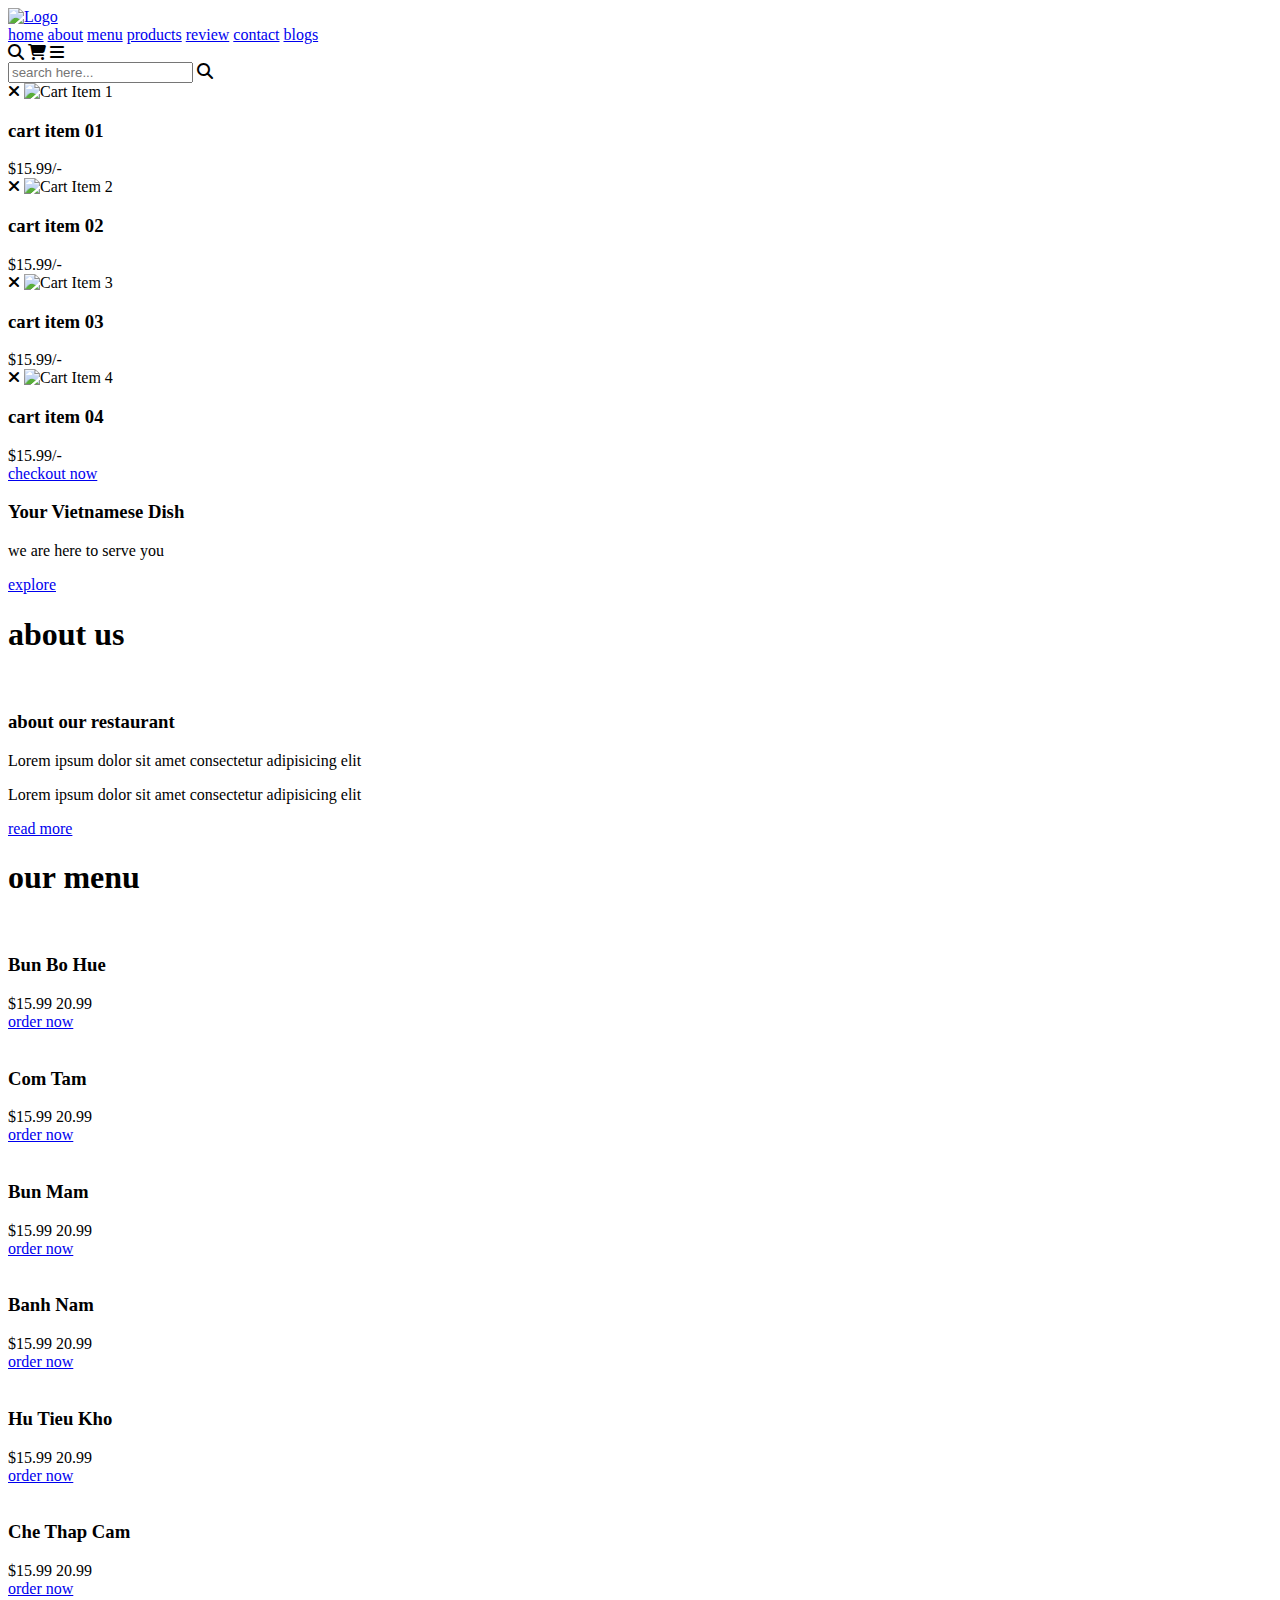
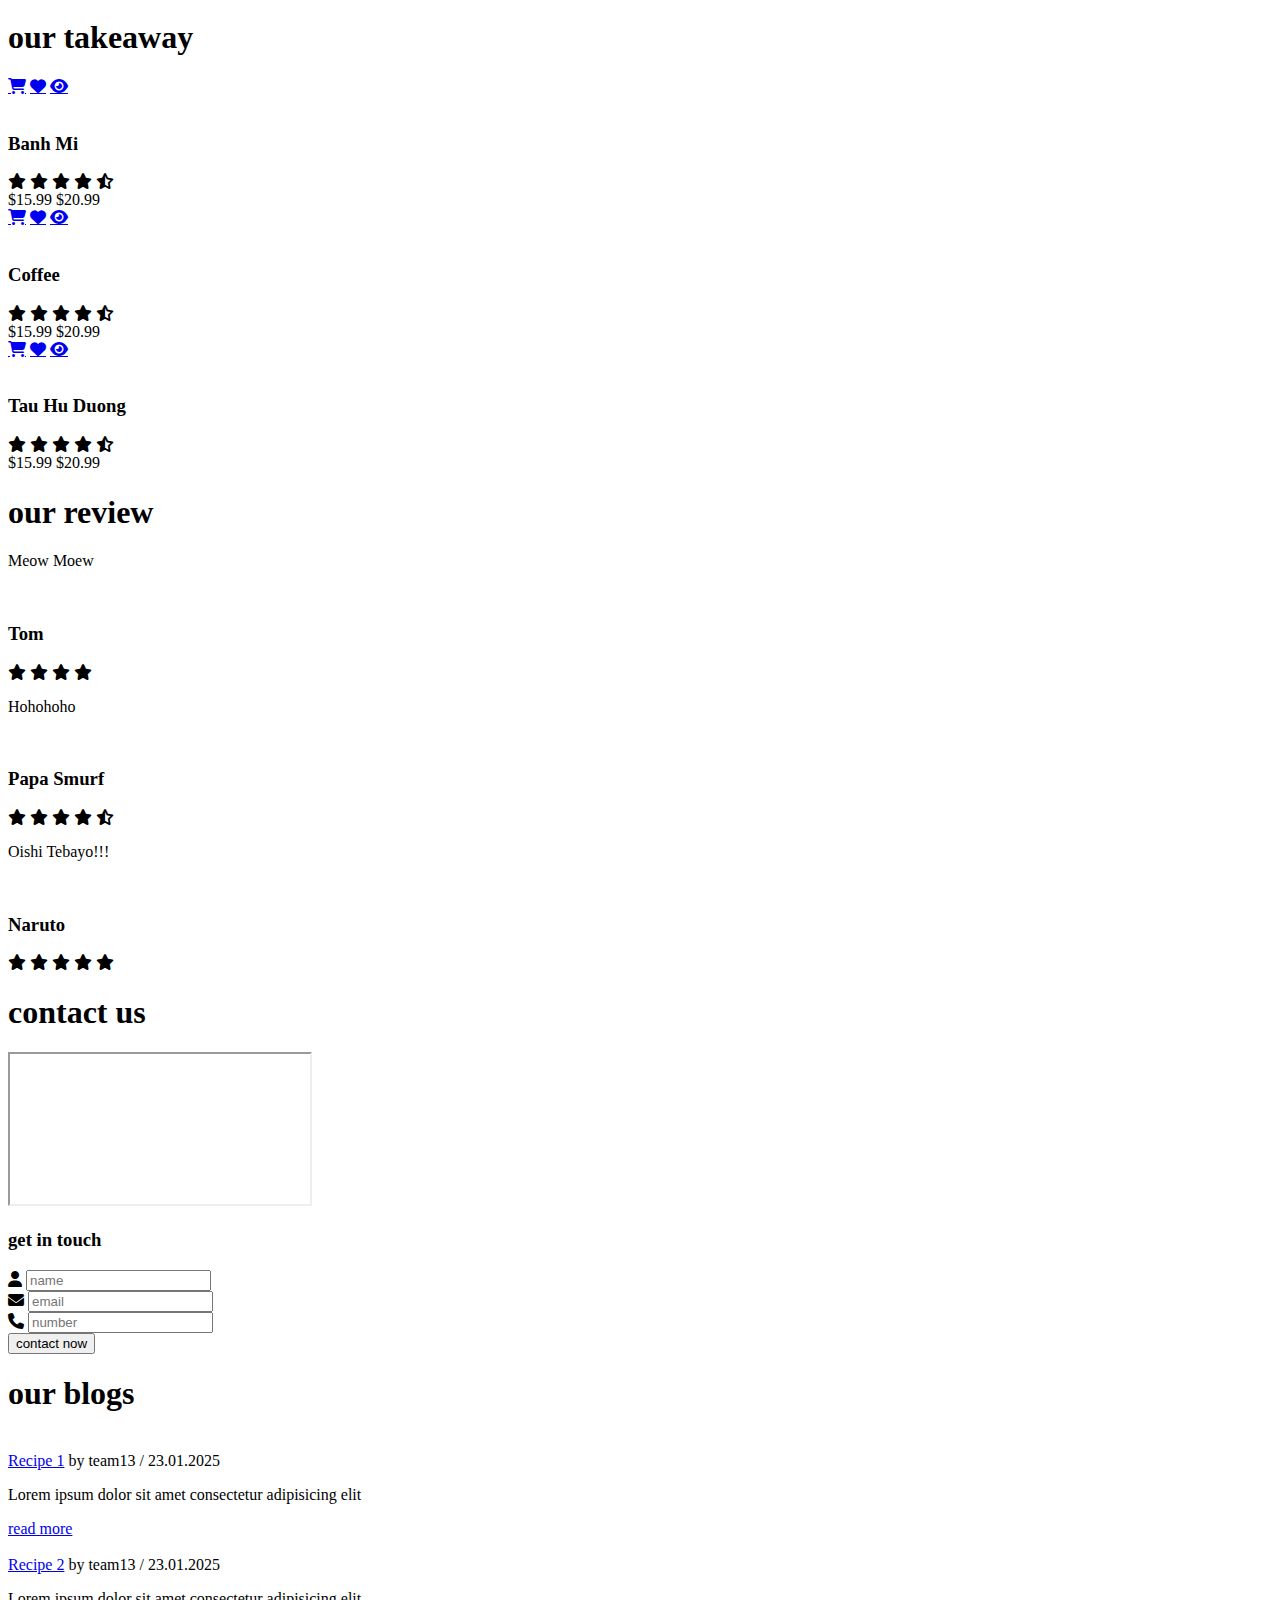
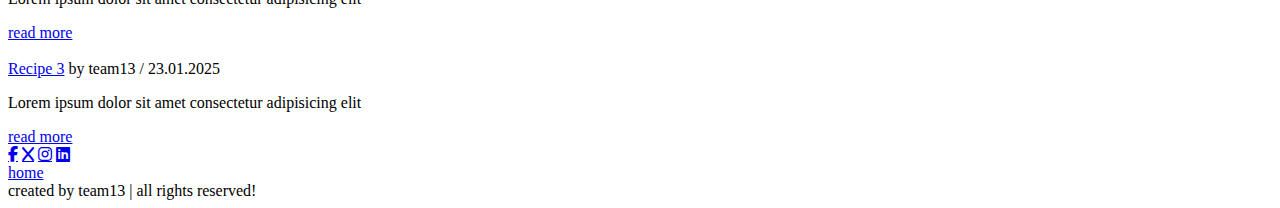
==== index.html @ 0100dda9 "Add files via upload" ====
<!DOCTYPE html>
<html lang="en">
<head>
    <meta charset="UTF-8">
    <meta http-equiv="X-UA-Compatible" content="IE=edge">
    <meta name="viewport" content="width=device-width, initial-scale=1.0">
    <title>VieRestaurant</title>
    <link rel="stylesheet" href="https://cdnjs.cloudflare.com/ajax/libs/font-awesome/6.5.2/css/all.min.css">
    <link rel="stylesheet" href="css/style.css">


</head>
<body>

<header class="header">
    <a href="#" class="logo">
        <img src="images/logo.png" alt="Logo">
    </a>

    <nav class="navbar">
        <a href="#home">home</a>
        <a href="#about">about</a>
        <a href="#menu">menu</a>
        <a href="#products">products</a>
        <a href="#review">review</a>
        <a href="#contact">contact</a>
        <a href="#blogs">blogs</a>

    </nav>

    <div class="icons">
        <div class="fas fa-search" id="search-btn"></div>
        <div class="fas fa-shopping-cart" id="cart-btn"></div>
        <div class="fas fa-bars" id="menu-btn"></div>
    </div>

    <div class="search-form">
        <input type="search" id="search-box" placeholder="search here...">
        <label for="search-box" class="fas fa-search"></label>
    </div>

    <div class="cart-items-container">
        <div class="cart-items">
            <span class="fas fa-times"></span>
            <img src="images/cart-item-1.png" alt="Cart Item 1">
            <div class="content">
                <h3>cart item 01</h3>
                <div class="price">$15.99/-</div>
            </div>
        </div>
        <div class="cart-items">
            <span class="fas fa-times"></span>
            <img src="images/cart-item-2.png" alt="Cart Item 2">
            <div class="content">
                <h3>cart item 02</h3>
                <div class="price">$15.99/-</div>
            </div>
        </div>
        <div class="cart-items">
            <span class="fas fa-times"></span>
            <img src="images/cart-item-3.png" alt="Cart Item 3">
            <div class="content">
                <h3>cart item 03</h3>
                <div class="price">$15.99/-</div>
            </div>
        </div>
        <div class="cart-items">
            <span class="fas fa-times"></span>
            <img src="images/cart-item-4.png" alt="Cart Item 4">
            <div class="content">
                <h3>cart item 04</h3>
                <div class="price">$15.99/-</div>
            </div>
        </div>
        <a href="#" class="btn">checkout now</a>
    </div>

</header>




<section class="home" id="home">

    <div class="content">
        <h3>Your Vietnamese Dish</h3>
        <p>we are here to serve you</p>
        <a href="#" class="btn">explore</a>
    </div>

</section>

<section class="about" id="about">

    <h1 class="heading"> <span>about</span> us</h1>

    <div class="row">

        <div class="image">
            <img src="images/about-img.jpg" alt="">
        </div>

        <div class="content">
            <h3>about our restaurant</h3>
            <p>Lorem ipsum dolor sit amet consectetur adipisicing elit</p>
            <p>Lorem ipsum dolor sit amet consectetur adipisicing elit</p>
            <a href="#" class="btn">read more</a>

        </div>
    </div>

</section>






<section class="menu" id="menu">

    <h1 class="heading">our <span>menu</span></h1>

    <div class="box-container">

        <div class="box">
            <img src="images/menu-1.jpg" alt="">
            <h3>Bun Bo Hue</h3>
            <div class="price">$15.99 <span>20.99</span></div>
            <a href="#" class="btn">order now</a>
        </div>
        
        <div class="box">
            <img src="images/menu-2.jpg" alt="">
            <h3>Com Tam</h3>
            <div class="price">$15.99 <span>20.99</span></div>
            <a href="#" class="btn">order now</a>
        </div>

        <div class="box">
            <img src="images/menu-3.jpg" alt="">
            <h3>Bun Mam</h3>
            <div class="price">$15.99 <span>20.99</span></div>
            <a href="#" class="btn">order now</a>
        </div>

        <div class="box">
            <img src="images/menu-4.jpg" alt="">
            <h3>Banh Nam</h3>
            <div class="price">$15.99 <span>20.99</span></div>
            <a href="#" class="btn">order now</a>
        </div>

        <div class="box">
            <img src="images/menu-5.jpg" alt="">
            <h3>Hu Tieu Kho</h3>
            <div class="price">$15.99 <span>20.99</span></div>
            <a href="#" class="btn">order now</a>
        </div>

        <div class="box">
            <img src="images/menu-6.jpg" alt="">
            <h3>Che Thap Cam</h3>
            <div class="price">$15.99 <span>20.99</span></div>
            <a href="#" class="btn">order now</a>
        </div>
    
    </div>

</section>

<section class="products" id="products">

    <h1 class="heading">our <span>takeaway</span></h1>

    <div class="box-container">

        <div class="box">
            <div class="icons">
                <a href="#" class="fas fa-shopping-cart"></a>
                <a href="#" class="fas fa-heart"></a>
                <a href="#" class="fas fa-eye"></a>
            </div>

            <div class="image">
                <img src="images/product-1.jpg" alt="">
            </div>

            <div class="content">
                <h3>Banh Mi</h3>
                <div class="stars">
                    <i class="fas fa-star"></i>
                    <i class="fas fa-star"></i>
                    <i class="fas fa-star"></i>
                    <i class="fas fa-star"></i>
                    <i class="fas fa-star-half-alt"></i>
                </div>

                <div class="price">$15.99 <span>$20.99</span></div>
            </div>
        </div>
        <div class="box">
            <div class="icons">
                <a href="#" class="fas fa-shopping-cart"></a>
                <a href="#" class="fas fa-heart"></a>
                <a href="#" class="fas fa-eye"></a>
            </div>

            <div class="image">
                <img src="images/product-2.jpg" alt="">
            </div>

            <div class="content">
                <h3>Coffee</h3>
                <div class="stars">
                    <i class="fas fa-star"></i>
                    <i class="fas fa-star"></i>
                    <i class="fas fa-star"></i>
                    <i class="fas fa-star"></i>
                    <i class="fas fa-star-half-alt"></i>
                </div>

                <div class="price">$15.99 <span>$20.99</span></div>
            </div>
        </div>
        <div class="box">
            <div class="icons">
                <a href="#" class="fas fa-shopping-cart"></a>
                <a href="#" class="fas fa-heart"></a>
                <a href="#" class="fas fa-eye"></a>
            </div>

            <div class="image">
                <img src="images/product-3.jpg" alt="">
            </div>

            <div class="content">
                <h3>Tau Hu Duong</h3>
                <div class="stars">
                    <i class="fas fa-star"></i>
                    <i class="fas fa-star"></i>
                    <i class="fas fa-star"></i>
                    <i class="fas fa-star"></i>
                    <i class="fas fa-star-half-alt"></i>
                </div>

                <div class="price">$15.99 <span>$20.99</span></div>
            </div>
        </div>
    </div>

</section>

<section class="review" id="review">

    <h1 class="heading">our <span>review</span></h1>

    <div class="box-container">

        <div class="box">
            <p>Meow Moew</p>
            <img src="images/pic-1.jpg" class="user" alt="">
            <h3>Tom</h3>
            <div class="stars">
                <i class="fas fa-star"></i>
                <i class="fas fa-star"></i>
                <i class="fas fa-star"></i>
                <i class="fas fa-star"></i>
            </div>
        </div>

        <div class="box">
            <p>Hohohoho</p>
            <img src="images/pic-2.jpg" class="user" alt="">
            <h3>Papa Smurf</h3>
            <div class="stars">
                <i class="fas fa-star"></i>
                <i class="fas fa-star"></i>
                <i class="fas fa-star"></i>
                <i class="fas fa-star"></i>
                <i class="fas fa-star-half-alt"></i>
            </div>
        </div>

        <div class="box">
            <p>Oishi Tebayo!!!</p>
            <img src="images/pic-3.jpg" class="user" alt="">
            <h3>Naruto</h3>
            <div class="stars">
                <i class="fas fa-star"></i>
                <i class="fas fa-star"></i>
                <i class="fas fa-star"></i>
                <i class="fas fa-star"></i>
                <i class="fas fa-star"></i>
            </div>
        </div>

    </div>

</section>


<section class="contact" id="contact">

    <h1 class="heading">contact <span>us</span></h1>

    <div class="row">

        <iframe class="map" src="https://www.google.com/maps/embed?pb=!1m18!1m12!1m3!1d124289.16553889301!2d24.45399979625862!3d60.873233653648505!2m3!1f0!2f0!3f0!3m2!1i1024!2i768!4f13.1!3m3!1m2!1s0x468e5d7f1a184209%3A0xe69734d5c10042bd!2sHAMK%20H%C3%A4me%20University%20of%20Applied%20Sciences!5e0!3m2!1sen!2sfi!4v1737660915584!5m2!1sen!2sfi" allowfullscreen="" loading="lazy" referrerpolicy="no-referrer-when-downgrade"></iframe>
        
        <form action="">
            <h3>get in touch</h3>
            <div class="inputBox">
                <span class="fas fa-user"></span>
                <input type="text" placeholder="name">
            </div>
            <div class="inputBox">
                <span class="fas fa-envelope"></span>
                <input type="email" placeholder="email">
            </div>
            <div class="inputBox">
                <span class="fas fa-phone"></span>
                <input type="number" placeholder="number">
            </div>
            <input type="submit" value="contact now" class="btn">
        </form>

    </div>
</section>







<section class="blogs" id="blogs">

    <h1 class="heading">our <span>blogs</span></h1>

    <div class="box-container">

        <div class="box">
            <div class="image">
                <img src="images/blog-1.jpg" alt="">
            </div>
            <div class="content">
                <a href="#" class="title">Recipe 1</a>
                <span>by team13 / 23.01.2025</span>
                <p>Lorem ipsum dolor sit amet consectetur adipisicing elit</p>
                <a href="#" class="btn">read more</a>
            </div>
        </div>

        <div class="box">
            <div class="image">
                <img src="images/blog-2.jpg" alt="">
            </div>
            <div class="content">
                <a href="#" class="title">Recipe 2</a>
                <span>by team13 / 23.01.2025</span>
                <p>Lorem ipsum dolor sit amet consectetur adipisicing elit</p>
                <a href="#" class="btn">read more</a>
            </div>
        </div>

        <div class="box">
            <div class="image">
                <img src="images/blog-3.jpg" alt="">
            </div>
            <div class="content">
                <a href="#" class="title">Recipe 3</a>
                <span>by team13 / 23.01.2025</span>
                <p>Lorem ipsum dolor sit amet consectetur adipisicing elit</p>
                <a href="#" class="btn">read more</a>
            </div>
        </div>

    </div>
</section>

<section class="footer">

    <div class="share">
        <a href="#" class="fab fa-facebook-f"></a>
        <a href="#" class="fab fa-x"></a>
        <a href="#" class="fab fa-instagram"></a>
        <a href="#" class="fab fa-linkedin"></a>
    </div>

    <div class="links">
        <a href="#">home</a>
    </div>

    <div class="credit">
        created by <span>team13</span> | all rights reserved!
    </div>

</section>


<script src="js/script.js"></script>

</body>
</html>
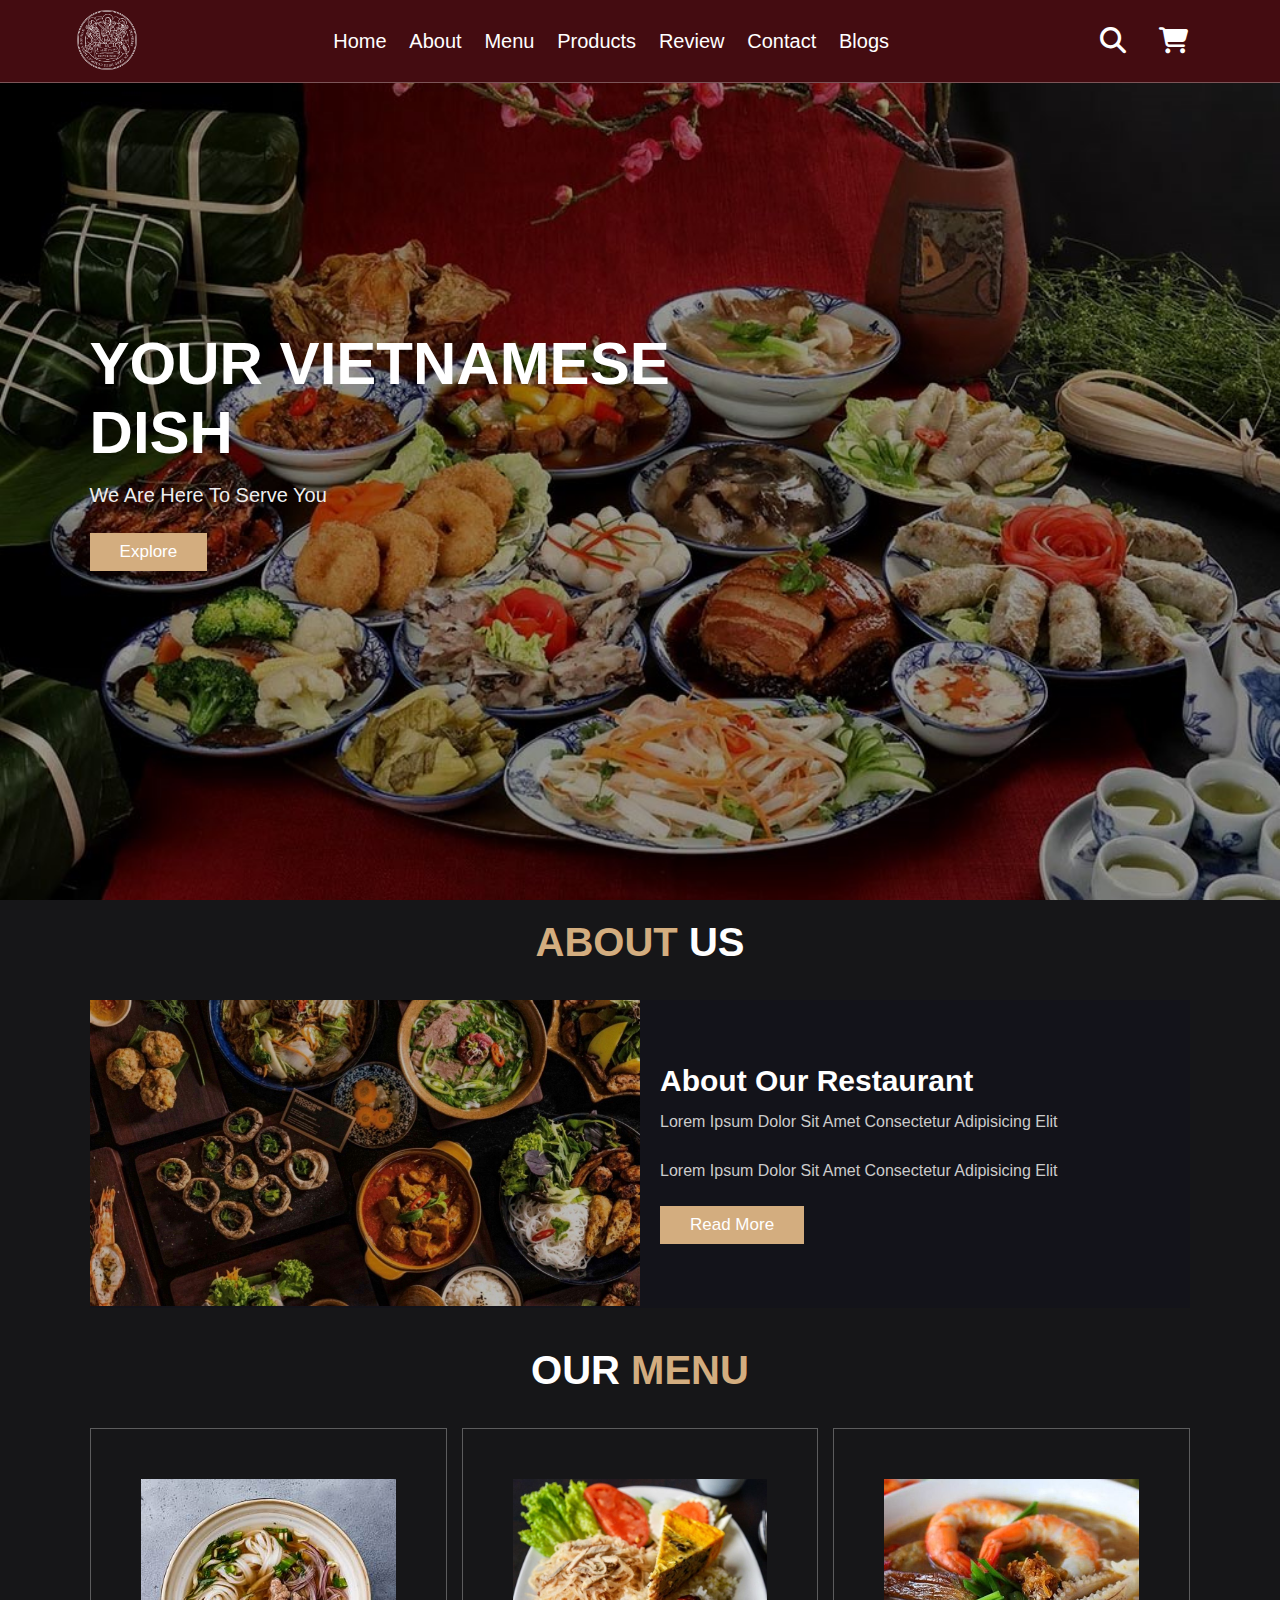
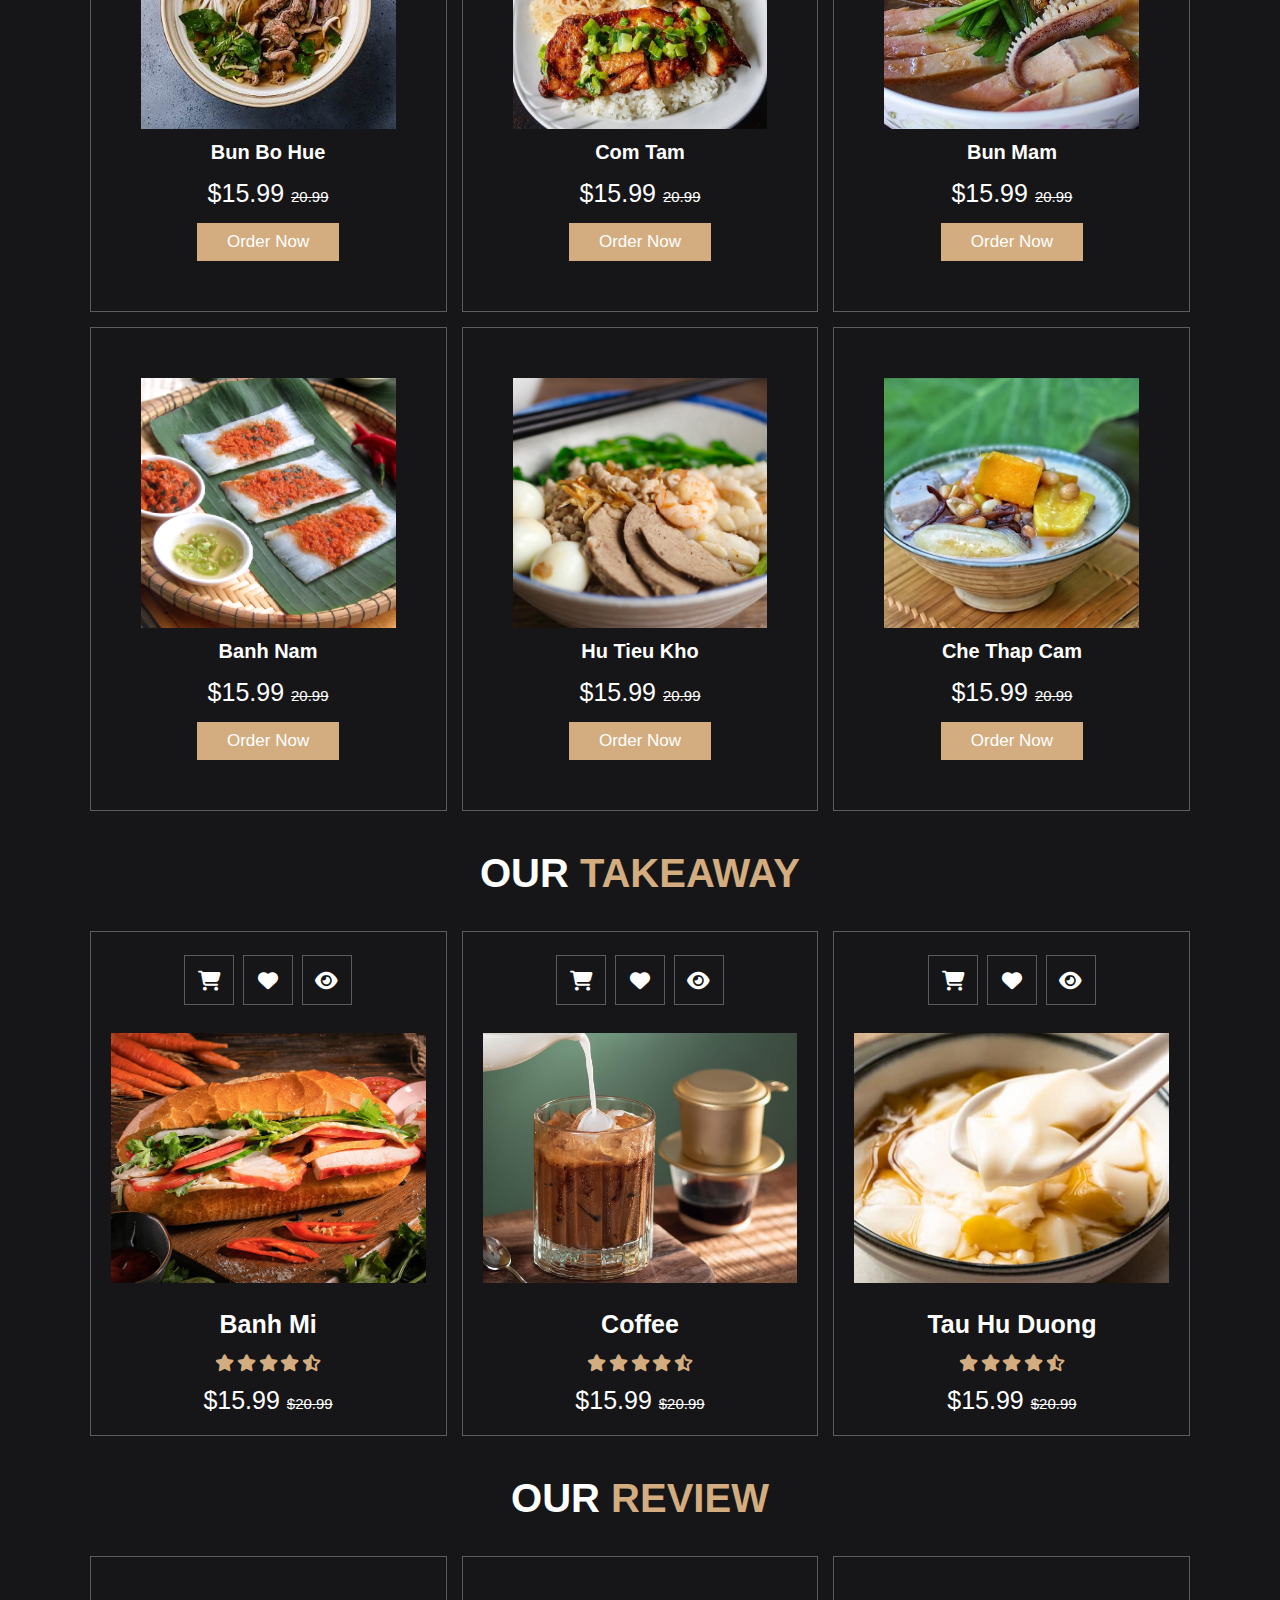
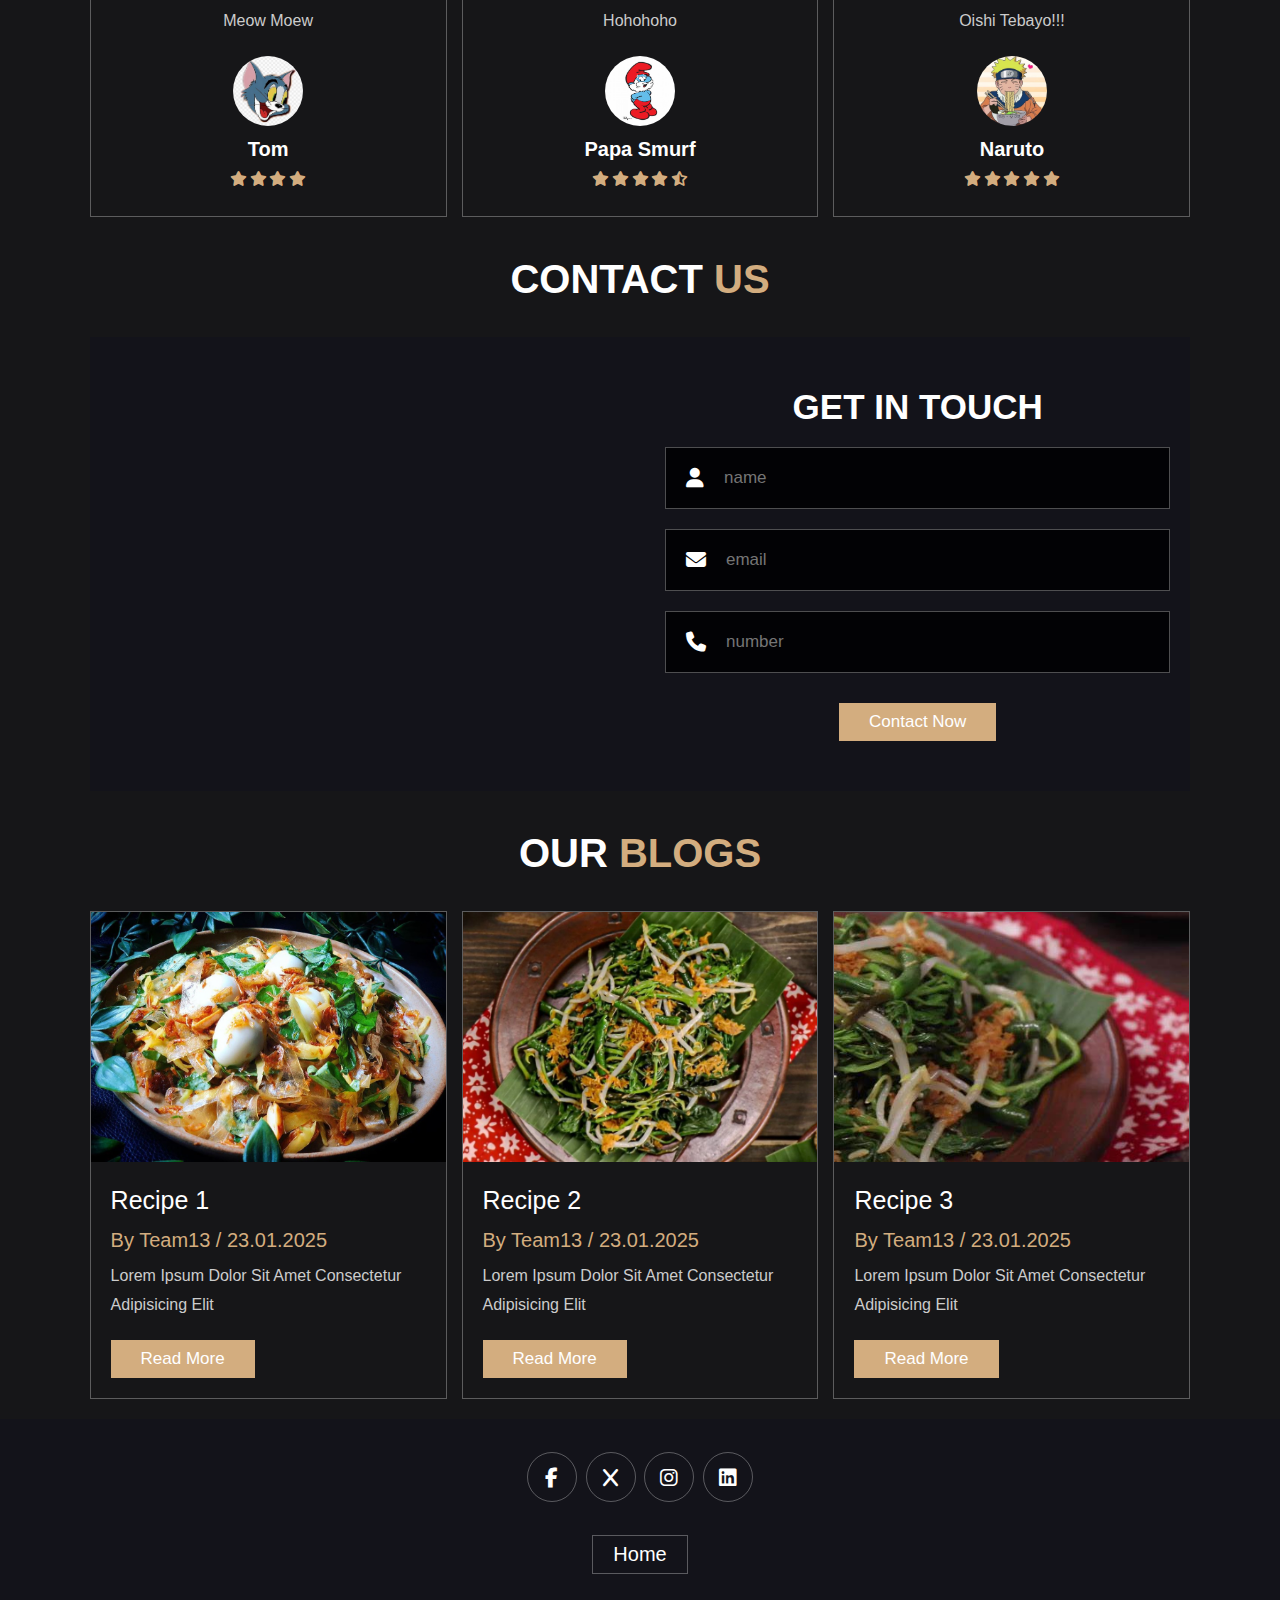
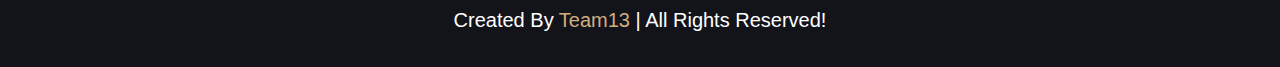
==== commit 25cbc98f: "last commit from vscode" ====
--- a/index.html
+++ b/index.html
@@ -78,6 +78,45 @@
 </header>
 
 
+</section>
+
+<script>
+    function showGif(event, gifId) {
+        event.preventDefault();
+        const overlay = document.getElementById(gifId);
+        overlay.style.display = 'flex';
+        const script = document.createElement('script');
+        script.src = 'https://tenor.com/embed.js';
+        script.async = true;
+        overlay.appendChild(script);
+    }
+
+    function hideGif(event) {
+        if (event.target.classList.contains('overlay')) {
+            event.target.style.display = 'none';
+        }
+    }
+
+    function showAlert(event, message) {
+        event.preventDefault();
+        alert(message);
+    }
+
+    function validateForm(event) {
+        event.preventDefault();
+        const name = document.getElementById('name').value.trim();
+        const email = document.getElementById('email').value.trim();
+        const number = document.getElementById('number').value.trim();
+
+        if (name && email && number) {
+            alert('Sent!');
+        } else {
+            alert('Please fill the form');
+        }
+    }
+
+
+</script>
 
 
 <section class="home" id="home">
@@ -85,7 +124,15 @@
     <div class="content">
         <h3>Your Vietnamese Dish</h3>
         <p>we are here to serve you</p>
-        <a href="#" class="btn">explore</a>
+        <a href="#" class="btn" onclick="showGif(event, 'constructionGif')">explore</a>
+    </div>
+
+    <!--GIF -->
+    <div id="constructionGif" class="overlay" style="display: none;" onclick="hideGif(event)">
+        <div class="tenor-gif-embed" data-postid="3307585049437585751" data-share-method="host" data-aspect-ratio="0.804444" data-width="100%">
+            <a href="https://tenor.com/view/aftermath-smokingbro-shix-server-is-down-server-gif-3307585049437585751">Aftermath Smokingbro GIF</a> from 
+            <a href="https://tenor.com/search/aftermath-gifs">Aftermath GIFs</a>
+        </div>
     </div>
 
 </section>
@@ -104,16 +151,61 @@
             <h3>about our restaurant</h3>
             <p>Lorem ipsum dolor sit amet consectetur adipisicing elit</p>
             <p>Lorem ipsum dolor sit amet consectetur adipisicing elit</p>
-            <a href="#" class="btn">read more</a>
-
-        </div>
-    </div>
-
-</section>
-
-
-
-
+            <a href="#" class="btn" onclick="showGif(event, 'aboutGif')">read more</a>
+        </div>
+    </div>
+
+    <!--GIF -->
+    <div id="aboutGif" class="overlay" style="display: none;" onclick="hideGif(event)">
+        <div class="tenor-gif-embed" data-postid="15241557575358618548" data-share-method="host" data-aspect-ratio="1" data-width="100%">
+            <a href="https://tenor.com/view/happy-chinese-new-year-happy-lunar-new-year-fireworks-dragon-dance-cute-gif-15241557575358618548">Happy Chinese New Year Happy Lunar New Year GIF</a> from 
+            <a href="https://tenor.com/search/happy+chinese+new+year-gifs">Happy Lunar New Year GIFs</a>
+        </div>
+    </div>
+
+</section>
+
+
+
+<!--FUNCTIONS -->
+<script>
+    
+    "forGIF"
+    function showGif(event, gifId) {
+        event.preventDefault();
+        const overlay = document.getElementById(gifId);
+        overlay.style.display = 'flex';
+        const script = document.createElement('script');
+        script.src = 'https://tenor.com/embed.js';
+        script.async = true;
+        overlay.appendChild(script);
+    }
+    "closeGIF"
+    function hideGif(event) {
+        if (event.target.classList.contains('overlay')) {
+            event.target.style.display = 'none';
+        }
+    }
+    "showAlert"
+    function showAlert(event, message) {
+        event.preventDefault();
+        alert(message);
+    }
+    "checkContactForm"
+    function validateForm(event) {
+        event.preventDefault();
+        const name = document.getElementById('name').value.trim();
+        const email = document.getElementById('email').value.trim();
+        const number = document.getElementById('number').value.trim();
+
+        if (name && email && number) {
+            alert('Sent!');
+        } else {
+            alert('Fill the form');
+        }
+    }
+
+</script>
 
 
 <section class="menu" id="menu">
@@ -126,43 +218,37 @@
             <img src="images/menu-1.jpg" alt="">
             <h3>Bun Bo Hue</h3>
             <div class="price">$15.99 <span>20.99</span></div>
-            <a href="#" class="btn">order now</a>
-        </div>
+            <a href="#" class="btn" onclick="showAlert(event, 'Good choice!')">order now</a>        </div>
         
         <div class="box">
             <img src="images/menu-2.jpg" alt="">
             <h3>Com Tam</h3>
             <div class="price">$15.99 <span>20.99</span></div>
-            <a href="#" class="btn">order now</a>
-        </div>
+            <a href="#" class="btn" onclick="showAlert(event, 'Are you Vietnamese!')">order now</a>        </div>
 
         <div class="box">
             <img src="images/menu-3.jpg" alt="">
             <h3>Bun Mam</h3>
             <div class="price">$15.99 <span>20.99</span></div>
-            <a href="#" class="btn">order now</a>
-        </div>
+            <a href="#" class="btn" onclick="showAlert(event, 'Wise!')">order now</a>        </div>
 
         <div class="box">
             <img src="images/menu-4.jpg" alt="">
             <h3>Banh Nam</h3>
             <div class="price">$15.99 <span>20.99</span></div>
-            <a href="#" class="btn">order now</a>
-        </div>
+            <a href="#" class="btn" onclick="showAlert(event, 'Great choice!')">order now</a>        </div>
 
         <div class="box">
             <img src="images/menu-5.jpg" alt="">
             <h3>Hu Tieu Kho</h3>
             <div class="price">$15.99 <span>20.99</span></div>
-            <a href="#" class="btn">order now</a>
-        </div>
+            <a href="#" class="btn" onclick="showAlert(event, 'Local choice!')">order now</a>        </div>
 
         <div class="box">
             <img src="images/menu-6.jpg" alt="">
             <h3>Che Thap Cam</h3>
             <div class="price">$15.99 <span>20.99</span></div>
-            <a href="#" class="btn">order now</a>
-        </div>
+            <a href="#" class="btn" onclick="showAlert(event, 'You spot a gem!')">order now</a>        </div>
     
     </div>
 
@@ -307,19 +393,19 @@
 
         <iframe class="map" src="https://www.google.com/maps/embed?pb=!1m18!1m12!1m3!1d124289.16553889301!2d24.45399979625862!3d60.873233653648505!2m3!1f0!2f0!3f0!3m2!1i1024!2i768!4f13.1!3m3!1m2!1s0x468e5d7f1a184209%3A0xe69734d5c10042bd!2sHAMK%20H%C3%A4me%20University%20of%20Applied%20Sciences!5e0!3m2!1sen!2sfi!4v1737660915584!5m2!1sen!2sfi" allowfullscreen="" loading="lazy" referrerpolicy="no-referrer-when-downgrade"></iframe>
         
-        <form action="">
+        <form action="" onsubmit="validateForm(event)">
             <h3>get in touch</h3>
             <div class="inputBox">
                 <span class="fas fa-user"></span>
-                <input type="text" placeholder="name">
+                <input type="text" id="name" placeholder="name">
             </div>
             <div class="inputBox">
                 <span class="fas fa-envelope"></span>
-                <input type="email" placeholder="email">
+                <input type="email" id="email" placeholder="email">
             </div>
             <div class="inputBox">
                 <span class="fas fa-phone"></span>
-                <input type="number" placeholder="number">
+                <input type="number" id="number" placeholder="number">
             </div>
             <input type="submit" value="contact now" class="btn">
         </form>
@@ -332,7 +418,6 @@
 
 
 
-
 <section class="blogs" id="blogs">
 
     <h1 class="heading">our <span>blogs</span></h1>
@@ -341,42 +426,40 @@
 
         <div class="box">
             <div class="image">
-                <img src="images/blog-1.jpg" alt="">
+                <img src="images/blog-1.jpg" alt="" onclick="showAlert(event)">
             </div>
             <div class="content">
                 <a href="#" class="title">Recipe 1</a>
                 <span>by team13 / 23.01.2025</span>
                 <p>Lorem ipsum dolor sit amet consectetur adipisicing elit</p>
-                <a href="#" class="btn">read more</a>
-            </div>
-        </div>
-
-        <div class="box">
-            <div class="image">
-                <img src="images/blog-2.jpg" alt="">
+                <a href="#" class="btn" onclick="showAlert(event, 'What makes you think we would share our secret recipes?')">read more</a>            </div>
+        </div>
+
+        <div class="box">
+            <div class="image">
+                <img src="images/blog-2.jpg" alt="" onclick="showAlert(event)">
             </div>
             <div class="content">
                 <a href="#" class="title">Recipe 2</a>
                 <span>by team13 / 23.01.2025</span>
                 <p>Lorem ipsum dolor sit amet consectetur adipisicing elit</p>
-                <a href="#" class="btn">read more</a>
-            </div>
-        </div>
-
-        <div class="box">
-            <div class="image">
-                <img src="images/blog-3.jpg" alt="">
+                <a href="#" class="btn" onclick="showAlert(event, 'Still Trying? Give up')">read more</a>            </div>
+        </div>
+
+        <div class="box">
+            <div class="image">
+                <img src="images/blog-3.jpg" alt="" onclick="showAlert(event)">
             </div>
             <div class="content">
                 <a href="#" class="title">Recipe 3</a>
                 <span>by team13 / 23.01.2025</span>
                 <p>Lorem ipsum dolor sit amet consectetur adipisicing elit</p>
-                <a href="#" class="btn">read more</a>
-            </div>
-        </div>
-
-    </div>
-</section>
+                <a href="#" class="btn" onclick="showAlert(event, 'Just stop sending request please')">read more</a>            </div>
+        </div>
+
+    </div>
+</section>
+
 
 <section class="footer">
 
--- a/css/style.css
+++ b/css/style.css
@@ -0,0 +1,659 @@
+:root{
+    --main-color: #d3ad7f;
+    --black: #13131a;
+    --bg: #010103ea;
+    --border: .1rem solid rgba(255,255,255,.3);
+}
+*{
+    font-family: 'Roboto', sans-serif;
+    margin:0; padding:0;
+    box-sizing: border-box;
+    outline: none; border: none;
+    text-decoration: none;
+    text-transform: capitalize;
+    transition: .2s linear;
+}
+
+html{
+    font-size: 62.5%;
+    overflow-x: hidden;
+    scroll-padding-top: 9rem;
+    scroll-behavior: smooth;
+}
+
+html::-webkit-scrollbar{
+    width: .8rem;
+}
+
+html::-webkit-scrollbar-track{
+    background: transparent;
+}
+
+html::-webkit-scrollbar-thumb{
+    background: #fff;
+    border-radius: 5rem;
+}
+
+body{
+    background: var(--bg);
+}
+
+section{
+    padding: 2rem 7%;
+}
+
+.heading{
+    text-align: center;
+    color: #fff;
+    text-transform: uppercase;
+    padding-bottom: 3.5rem;
+    font-size: 4rem;
+}
+
+.heading span{
+    color: var(--main-color);
+    text-transform: uppercase;
+}
+
+.btn{
+    margin-top: 1rem;
+    display: inline-block;
+    padding: .9rem 3rem;
+    font-size: 1.7rem;
+    color: #fff;
+    background: var(--main-color);
+    cursor: pointer;
+}
+
+.btn:hover{
+    letter-spacing: .2rem;
+}
+
+.header{
+    background: rgb(68, 12, 17);
+    display: flex;
+    align-items: center;
+    justify-content: space-between;
+    padding: 1rem 6%;
+    border-bottom: var(--border);
+    position: fixed;
+    top: 0; left: 0; right: 0;
+    z-index: 1000;
+}
+
+.header .logo img{
+    color:#fff;
+    height: 6rem;
+    filter: brightness(2) invert(1);
+}
+/* navbar */
+.header .navbar a{
+    color: #fff;
+    margin: 0 1rem;
+    font-size: 2rem;
+}
+
+.header .navbar a:hover{
+    color: var(--main-color);
+    border-bottom: .1rem solid var(--main-color);
+    padding-bottom: .5rem;
+}
+
+.header .icon div{
+    color: #fff;
+    cursor: pointer;
+    font-size: 2.5rem; 
+    margin-left: 2rem;
+}
+
+.header .icon div:hover{
+    color: var(--main-color);
+}
+
+/* search and cart icon */
+.header .icons .fas {
+    color: #fff; 
+    font-size: 2.6rem; 
+    margin: 0 1.5rem;
+}
+
+#menu-btn{
+    display: none;
+}
+
+.header .search-form{
+    position: absolute;
+    top: 115%; right: 7%;
+    background: #ffffff;
+    width: 50rem;
+    height: 5rem;
+    display: flex;
+    align-items: center;
+    transform: scaleY(0);
+    transform-origin: top;
+}
+
+.header .search-form.active{
+    transform: scaleY(1);
+}
+
+.header .search-form input{
+    width: 100%;
+    height: 100%;
+    padding: 1rem;
+    font-size: 1.6rem;
+    color: var(--black);
+    text-transform: none;
+}
+
+.header .search-form label{
+    cursor: pointer;
+    color: var(--black);
+    font-size: 2.2rem;
+    margin-right: 1.5rem;
+}
+
+.header .search-form label:hover{
+    color: var(--main-color);
+}
+
+.header .cart-items-container{
+    position: absolute;
+    top: 100%; right: -100%;
+    height: calc(100vh - 9.5rem);
+    width: 35rem;
+    background: #fff;
+    padding: 0 1.5rem;
+    transition: right 0.3s ease;
+}
+
+.header .cart-items-container.active{
+    right: 0;
+}
+
+.header .cart-items-container .cart-item{
+    position: absolute;
+    margin: 2rem 0;
+    display: flex;
+    align-items: center;
+    gap: 1.5rem;
+}
+
+.header .cart-items-container .cart-item .fa-times{
+    position: absolute;
+    top: 1rem; right: 1rem;
+    font-size: 2rem;
+    cursor: pointer;
+    color: var(--main-color);
+}
+
+
+.header .cart-items-container .cart-item .fa-times:hover{
+    color: var(--main-color);
+}
+
+.header .cart-items-container .cart-item img{
+    width: 100%; 
+    height: 7rem;
+    object-fit: cover; 
+}
+
+.header .cart-items-container .cart-item .content h3{
+    font-size: 2rem;
+    color: var(--black);
+    padding-bottom: .5rem;
+}
+
+.header .cart-items-container .cart-item .content .price{
+    font-size: 1.5rem;
+    color: var(--main-color);
+}
+
+.header .cart-items-container .btn{
+    width: 100%;
+    text-align: center;
+}
+
+.home{
+    min-height: 100vh;
+    display: flex;
+    align-items: center;
+    background: url('../images/home-img.jpg') no-repeat; 
+    background-size: cover;
+    background-position: center;
+}
+
+.overlay {
+    position: fixed;
+    top: 0;
+    left: 0;
+    width: 100%;
+    height: 100%;
+    background-color: rgba(0, 0, 0, 0.8);
+    z-index: 100;
+    justify-content: center;
+    align-items: center;
+}
+.tenor-gif-embed {
+    max-width: 62%;
+    max-height: 62%;
+}
+.home .content{
+    max-width: 60rem;
+}
+
+.home .content h3{
+    font-size: 6rem;
+    text-transform: uppercase;
+    color: #fff;
+}
+
+.home .content p{
+    font-size: 2rem;
+    font-weight: lighter;
+    color: #eee;
+    line-height: 1.8;
+    padding: 1rem 0;
+}
+
+.about .row{
+    display: flex;
+    align-items: center;
+    background: var(--black);
+    flex-wrap: wrap;
+}
+
+.about .row .image{
+    flex: 1 1 45rem;
+}
+
+.about .row .image img{
+    width: 100%;
+}
+
+.about .row .content{
+    flex: 1 1 45rem;
+    padding: 2rem;
+}
+
+.about .row .content h3{
+    font-size: 3rem;
+    color: #fff;
+}
+
+.about .row .content p{
+    font-size: 1.6rem;
+    color: #ccc;
+    line-height: 1.8;
+    padding: 1rem 0;
+}
+
+.menu .box-container{
+    display: grid;
+    grid-template-columns: repeat(auto-fit, minmax(30rem, 1fr));
+    gap: 1.5rem;
+}
+
+.menu .box-container .box{
+    padding: 5rem;
+    text-align: center;
+    border: var(--border);
+}
+
+.menu .box-container .box img{
+    width: 100%; 
+    height: 25rem; 
+    object-fit: cover; 
+}
+
+.menu .box-container .box h3{
+    color: #fff;
+    font-size: 2rem;
+    padding: 1rem 0;
+}
+
+.menu .box-container .box .price{
+    color: #fff;
+    font-size: 2.5rem;
+    padding: .5rem 0;
+}
+
+.menu .box-container .box .price span{
+    font-size: 1.5rem;
+    text-decoration: line-through;
+    font-weight: lighter;
+}
+.menu .box-container .box .hover{
+    background: #fff;
+}
+
+.menu .box-container .box .hover >*{
+    color: var(--black);
+}
+
+.products .box-container{
+    display: grid;
+    grid-template-columns: repeat(auto-fit, minmax(30rem, 1fr));
+    gap: 1.5rem;
+}
+
+.products .box-container .box{
+    text-align: center;
+    border: var(--border);
+    padding: 2rem;
+}
+
+.products .box-container .box .icons a{
+    height: 5rem;
+    width: 5rem;
+    line-height: 5rem;
+    font-size: 2rem;
+    border: var(--border);
+    color: #fff;
+    margin: .3rem;
+}
+
+.products .box-container .box .icons a:hover{
+    background: var(--main-color);
+}
+
+.products .box-container .box .image{
+    padding: 2.5rem 0;
+}
+
+.products .box-container .box .image img{
+    width: 100%; 
+    height: 25rem; 
+    object-fit: cover;
+}
+
+.products .box-container .box .content h3{
+    color: #fff;
+    font-size: 2.5rem;
+}
+
+.products .box-container .box .content .stars{
+    padding: 1.5rem;
+}
+.products .box-container .box .content .stars i{
+    font-size: 1.7rem;
+    color: var(--main-color);
+}
+
+.products .box-container .box .content .price{
+    color: #fff;
+    font-size: 2.5rem;
+}
+
+.products .box-container .box .content .price span{
+    text-decoration: line-through;
+    font-size: 1.5rem;
+    font-weight: lighter;
+}
+
+.review .box-container{
+    display: grid;
+    grid-template-columns: repeat(auto-fit, minmax(30rem, 1fr));
+    gap: 1.5rem;
+}
+
+.review .box-container .box{
+    border: var(--border);
+    text-align: center;
+    padding: 3rem 2rem;
+}
+
+.review .box-container .box p{
+    font-size: 1.6rem;
+    line-height: 1.8;
+    color: #ccc;
+    padding: 2rem 0;
+}
+
+.review .box-container .box .user{
+    height: 7rem;
+    width: 7rem;
+    border-radius: 50%;
+    object-fit: cover;
+}
+
+.review .box-container .box h3{
+    padding: 1rem 0;
+    font-size: 2rem;
+    color: #fff;
+}
+
+.review .box-container .box .stars i{
+    font-size: 1.5rem;
+    color: var(--main-color);
+}
+
+
+.contact .row{
+    display: flex;
+    background: var(--black);
+    flex-wrap: wrap;
+    gap: 1rem;
+}
+
+.contact .row .map{
+    flex : 1 1 45rem;
+    width: 100%;
+    object-fit: cover;
+}
+
+.contact .row form{
+    flex: 1 1 45rem;
+    padding: 5rem 2rem;
+    text-align: center;
+}
+
+.contact .row form h3{
+    color: #fff;
+    font-size: 3.5rem;
+    text-transform: uppercase;
+}
+
+.contact .row form .inputBox{
+    display: flex;
+    align-items: center;
+    margin-top: 2rem;
+    margin-bottom: 2rem;
+    background: var(--bg);
+    border: var(--border);
+}
+
+.contact .row form .inputBox span{
+    color: #fff;
+    font-size: 2rem;
+    padding-left: 2rem;
+}
+
+.contact .row form .inputBox input{
+    width: 100%;
+    padding: 2rem;
+    font-size: 1.7rem;
+    color: #fff;
+    text-transform: none;
+    background: none;
+}
+
+.blogs .box-container{
+    display: grid;
+    grid-template-columns: repeat(auto-fit, minmax(30rem, 1fr));
+    gap: 1.5rem;
+}
+
+.blogs .box-container .box{
+    border: var(--border);
+}
+
+.blogs .box-container .box .image{
+    height: 25rem;
+    overflow: hidden;
+    width: 100%;
+}
+
+.blogs .box-container .box .image img{
+    height: 100%;
+    object-fit: cover;
+    width: 100%;
+}
+
+.blogs .box-container .box:hover .image img{
+    transform: scale(1.2);
+}
+
+.blogs .box-container .box .content{
+    padding: 2rem;
+}
+
+.blogs .box-container .box .content .title{
+    font-size: 2.5rem;
+    line-height: 1.5;
+    color: #fff;
+}
+
+.blogs .box-container .box .content .title:hover{
+    color: var(--main-color);
+}
+
+.blogs .box-container .box .content span{
+    color: var(--main-color);
+    display: block;
+    padding-top: 1rem;
+    font-size: 2rem;
+}
+
+.blogs .box-container .box .content p{
+    color: #ccc;
+    font-size: 1.6rem;
+    line-height: 1.8;
+    padding: 1rem 0;
+}
+
+.footer{
+    background: var(--black);
+    text-align: center;
+}
+
+.footer .share{
+    padding: 1rem 0;
+}
+
+.footer .share a{
+    height: 5rem;
+    width: 5rem;
+    line-height: 5rem;
+    font-size: 2rem;
+    color: #fff;
+    border: var(--border);
+    margin: .3rem;
+    border-radius: 50%;
+}
+
+.footer .share a:hover{
+    background-color: var(--main-color);
+}
+
+.footer .links{
+    display: flex;
+    justify-content: center;
+    flex-wrap: wrap;
+    padding: 2rem 0;
+    gap: 1rem;
+}
+
+.footer .links a{
+    padding: .7rem 2rem;
+    color: #fff;
+    border: var(--border);
+    font-size: 2rem;
+}
+
+.footer .links a:hover{
+    background: var(--main-color);
+}
+
+.footer .credit{
+    font-size: 2rem;
+    color: #fff;
+    font-weight: lighter;
+    padding: 1.5rem;
+}
+
+.footer .credit span{
+    color: var(--main-color);
+}
+
+
+@media (max-width:991px){
+
+    html{
+        font-size: 55%;
+    }
+
+    .header{
+        padding: 1.5rem 2rem;
+    }
+
+    section{
+        padding: 2rem;
+    }
+    
+}
+
+@media (max-width:768px){
+
+    #menu-btn{
+        display: inline-block;
+    }
+
+    .header .navbar{
+        position: absolute;
+        top: 100%; right: -100%;
+        background: #fff;
+        width: 30rem;
+        height: calc(100vh - 9.5rem);
+    }
+
+    .header .navbar.active{
+        right: 0;
+    }
+
+    .header .navbar a{
+        color: var(--black);
+        display: block;
+        margin: 1.5rem;
+        padding: .5rem;
+        font-size: 2rem;
+    }
+
+    .header .search-form{
+        width: 90%;
+        right: 2rem;
+    }
+
+    .home{
+        background-position: left;
+        justify-content: center;
+        text-align: center;
+    }
+    
+    .home .content h3{
+        font-size: 4.5rem;
+    }
+    
+    .home .content p{
+        font-size: 1.5rem;
+    }
+
+}
+
+@media (max-width:450px){
+
+    html{
+        font-size: 50%;
+    }
+
+}